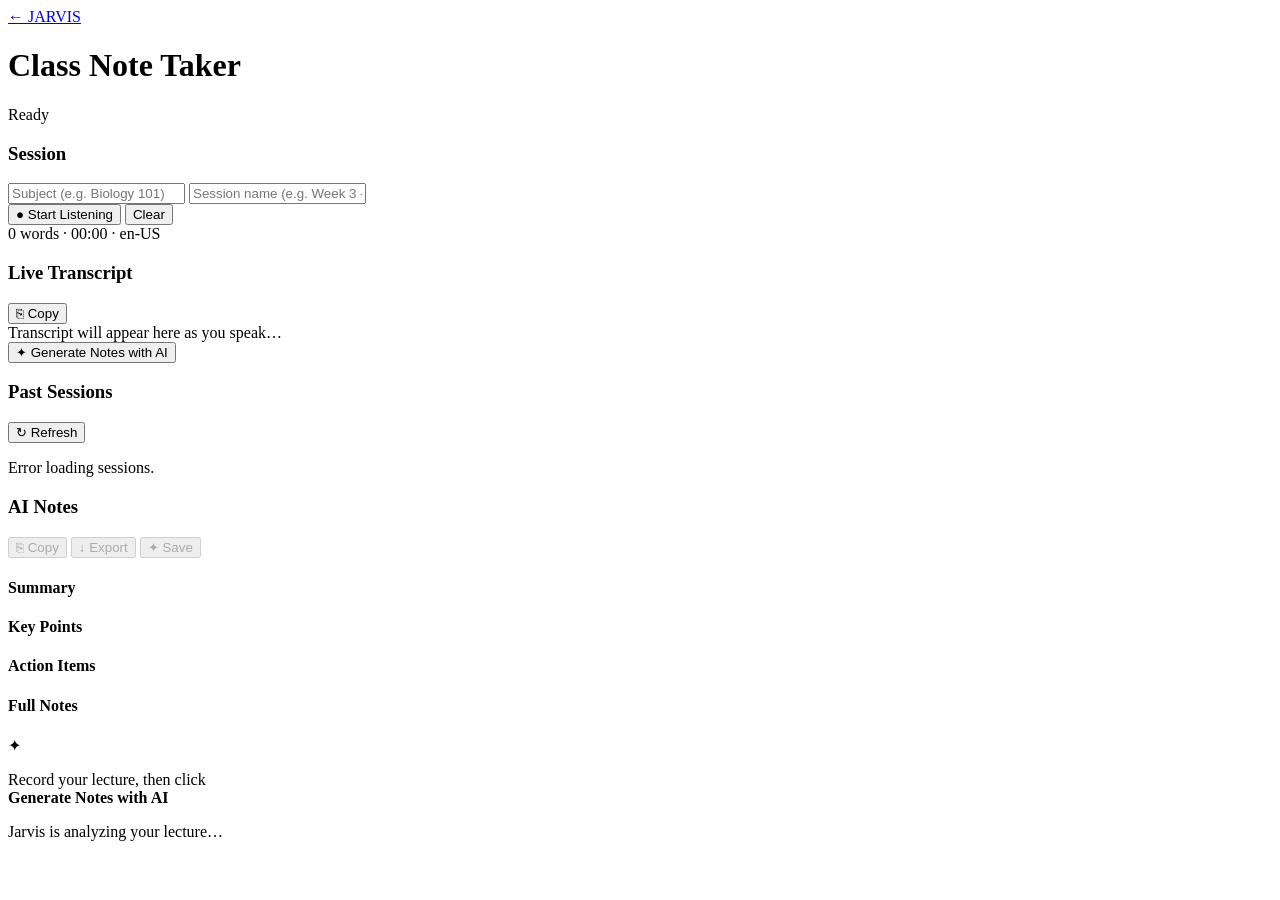
==== jarvis/templates/notes.html @ 7dcf9f26 "Add class note-taking feature with live speech transcription and AI notes - New /notes page: live re" ====
<!DOCTYPE html>
<html lang="en">
<head>
    <meta charset="UTF-8">
    <meta name="viewport" content="width=device-width, initial-scale=1.0">
    <title>Class Notes - JARVIS</title>
    <link rel="stylesheet" href="/static/css/style.css">
    <link rel="stylesheet" href="/static/css/notes.css">
</head>
<body>
    <div class="notes-app">

        <!-- Top Bar -->
        <header class="notes-header">
            <a href="/" class="back-link">← JARVIS</a>
            <div class="header-center">
                <div class="arc-reactor small"></div>
                <h1>Class Note Taker</h1>
            </div>
            <div class="header-right">
                <span class="status-dot" id="status-dot"></span>
                <span id="status-label">Ready</span>
            </div>
        </header>

        <div class="notes-layout">

            <!-- Left: Controls + Transcript -->
            <div class="left-panel">

                <!-- Session Info -->
                <div class="panel session-panel">
                    <h3>Session</h3>
                    <div class="session-fields">
                        <input type="text" id="subject-input" placeholder="Subject (e.g. Biology 101)" />
                        <input type="text" id="session-input" placeholder="Session name (e.g. Week 3 - Mitosis)" />
                    </div>
                </div>

                <!-- Recording Controls -->
                <div class="panel record-panel">
                    <div class="record-controls">
                        <button id="record-btn" class="record-btn" onclick="toggleRecording()">
                            <span class="record-icon">●</span>
                            <span id="record-label">Start Listening</span>
                        </button>
                        <button class="action-btn secondary" onclick="clearTranscript()" title="Clear transcript">
                            Clear
                        </button>
                    </div>
                    <div class="record-meta">
                        <span id="word-count">0 words</span>
                        <span class="sep">·</span>
                        <span id="rec-timer">00:00</span>
                        <span class="sep">·</span>
                        <span id="lang-badge">en-US</span>
                    </div>
                    <div id="listening-indicator" class="listening-indicator hidden">
                        <span></span><span></span><span></span><span></span><span></span>
                    </div>
                </div>

                <!-- Live Transcript -->
                <div class="panel transcript-panel">
                    <div class="panel-header-row">
                        <h3>Live Transcript</h3>
                        <button class="icon-btn" onclick="copyTranscript()" title="Copy transcript">⎘ Copy</button>
                    </div>
                    <div id="transcript-box" class="transcript-box">
                        <span class="placeholder">Transcript will appear here as you speak…</span>
                    </div>
                    <div id="interim-box" class="interim-box"></div>
                </div>

                <!-- Generate Button -->
                <button id="generate-btn" class="generate-btn" onclick="generateNotes()">
                    <span id="generate-icon">✦</span>
                    <span id="generate-label">Generate Notes with AI</span>
                </button>

            </div>

            <!-- Right: Notes Output -->
            <div class="right-panel">

                <!-- Past Sessions -->
                <div class="panel sessions-panel" id="sessions-panel">
                    <div class="panel-header-row">
                        <h3>Past Sessions</h3>
                        <button class="icon-btn" onclick="loadSessions()">↻ Refresh</button>
                    </div>
                    <div id="sessions-list">
                        <p class="placeholder">No saved sessions yet.</p>
                    </div>
                </div>

                <!-- AI Notes Output -->
                <div class="panel notes-output-panel" id="notes-output-panel">
                    <div class="panel-header-row">
                        <h3>AI Notes</h3>
                        <div class="output-actions">
                            <button class="icon-btn" onclick="copyNotes()" id="copy-notes-btn" disabled>⎘ Copy</button>
                            <button class="icon-btn" onclick="downloadNotes()" id="download-btn" disabled>↓ Export</button>
                            <button class="icon-btn" onclick="saveSession()" id="save-btn" disabled>✦ Save</button>
                        </div>
                    </div>

                    <!-- Summary -->
                    <div id="summary-section" class="notes-section hidden">
                        <h4>Summary</h4>
                        <p id="summary-text"></p>
                    </div>

                    <!-- Key Points -->
                    <div id="keypoints-section" class="notes-section hidden">
                        <h4>Key Points</h4>
                        <ul id="keypoints-list"></ul>
                    </div>

                    <!-- Action Items -->
                    <div id="actions-section" class="notes-section hidden">
                        <h4>Action Items</h4>
                        <ul id="actions-list"></ul>
                    </div>

                    <!-- Full Notes -->
                    <div id="full-notes-section" class="notes-section hidden">
                        <h4>Full Notes</h4>
                        <div id="notes-markdown" class="notes-markdown"></div>
                    </div>

                    <!-- Placeholder -->
                    <div id="notes-placeholder" class="notes-placeholder">
                        <div class="placeholder-icon">✦</div>
                        <p>Record your lecture, then click<br><strong>Generate Notes with AI</strong></p>
                    </div>

                    <!-- Loading -->
                    <div id="notes-loading" class="notes-loading hidden">
                        <div class="spinner"></div>
                        <p>Jarvis is analyzing your lecture…</p>
                    </div>
                </div>
            </div>
        </div>
    </div>

    <script>
    // ─── State ───────────────────────────────────────────────────────────────
    let recognition = null;
    let isRecording = false;
    let transcript = "";
    let timerInterval = null;
    let seconds = 0;
    let currentNotes = null;

    // ─── Speech Recognition Setup ─────────────────────────────────────────
    function initRecognition() {
        const SpeechRecognition = window.SpeechRecognition || window.webkitSpeechRecognition;
        if (!SpeechRecognition) {
            setStatus("Speech API not supported. Use Chrome or Edge.", "error");
            document.getElementById("record-btn").disabled = true;
            return null;
        }
        const r = new SpeechRecognition();
        r.continuous = true;
        r.interimResults = true;
        r.lang = "en-US";

        r.onresult = (e) => {
            let interim = "";
            for (let i = e.resultIndex; i < e.results.length; i++) {
                const t = e.results[i][0].transcript;
                if (e.results[i].isFinal) {
                    transcript += t + " ";
                    renderTranscript();
                } else {
                    interim += t;
                }
            }
            document.getElementById("interim-box").textContent = interim;
            updateWordCount();
        };

        r.onerror = (e) => {
            if (e.error === "not-allowed") {
                setStatus("Microphone access denied.", "error");
                stopRecording();
            } else if (e.error !== "no-speech") {
                setStatus(`Error: ${e.error}`, "error");
            }
        };

        r.onend = () => {
            if (isRecording) r.start(); // keep running
        };

        return r;
    }

    // ─── Recording Controls ───────────────────────────────────────────────
    function toggleRecording() {
        if (isRecording) stopRecording();
        else startRecording();
    }

    function startRecording() {
        recognition = recognition || initRecognition();
        if (!recognition) return;
        recognition.start();
        isRecording = true;

        document.getElementById("record-btn").classList.add("recording");
        document.getElementById("record-label").textContent = "Stop";
        document.getElementById("listening-indicator").classList.remove("hidden");
        setStatus("Listening…", "active");
        startTimer();
    }

    function stopRecording() {
        if (recognition) recognition.stop();
        isRecording = false;
        document.getElementById("record-btn").classList.remove("recording");
        document.getElementById("record-label").textContent = "Start Listening";
        document.getElementById("listening-indicator").classList.add("hidden");
        document.getElementById("interim-box").textContent = "";
        setStatus(transcript.trim() ? "Recording stopped. Ready to generate notes." : "Ready", "idle");
        stopTimer();
    }

    // ─── Timer ────────────────────────────────────────────────────────────
    function startTimer() {
        seconds = 0;
        timerInterval = setInterval(() => {
            seconds++;
            const m = String(Math.floor(seconds / 60)).padStart(2, "0");
            const s = String(seconds % 60).padStart(2, "0");
            document.getElementById("rec-timer").textContent = `${m}:${s}`;
        }, 1000);
    }

    function stopTimer() {
        clearInterval(timerInterval);
    }

    // ─── Transcript Helpers ───────────────────────────────────────────────
    function renderTranscript() {
        const box = document.getElementById("transcript-box");
        if (transcript.trim()) {
            box.innerHTML = `<p>${transcript.trim()}</p>`;
        } else {
            box.innerHTML = `<span class="placeholder">Transcript will appear here as you speak…</span>`;
        }
        box.scrollTop = box.scrollHeight;
    }

    function updateWordCount() {
        const words = (transcript + " " + document.getElementById("interim-box").textContent)
            .trim().split(/\s+/).filter(Boolean).length;
        document.getElementById("word-count").textContent = `${words} word${words !== 1 ? "s" : ""}`;
    }

    function clearTranscript() {
        if (isRecording) stopRecording();
        transcript = "";
        currentNotes = null;
        renderTranscript();
        updateWordCount();
        document.getElementById("rec-timer").textContent = "00:00";
        hideNotesOutput();
        setStatus("Cleared.", "idle");
    }

    function copyTranscript() {
        if (!transcript.trim()) return;
        navigator.clipboard.writeText(transcript.trim());
        flash("Transcript copied!");
    }

    // ─── AI Note Generation ───────────────────────────────────────────────
    async function generateNotes() {
        if (!transcript.trim()) {
            flash("No transcript yet — start recording first!", "warn");
            return;
        }
        if (isRecording) stopRecording();

        const subject = document.getElementById("subject-input").value.trim() || "General";
        const session = document.getElementById("session-input").value.trim();

        showLoading(true);
        hideNotesOutput();
        setStatus("Generating notes…", "active");

        try {
            const res = await fetch("/api/notes/generate", {
                method: "POST",
                headers: { "Content-Type": "application/json" },
                body: JSON.stringify({ transcript, subject, session_name: session }),
            });
            const data = await res.json();

            if (data.status === "error") {
                flash(`Error: ${data.message}`, "error");
                setStatus("Error generating notes.", "error");
                return;
            }

            currentNotes = data;
            renderNotes(data);
            setStatus("Notes ready!", "idle");

            if (data.status === "config_needed") {
                flash("AI unavailable — showing raw notes. Set ANTHROPIC_API_KEY to enable.", "warn");
            }
        } catch (err) {
            flash(`Network error: ${err.message}`, "error");
            setStatus("Error.", "error");
        } finally {
            showLoading(false);
        }
    }

    function renderNotes(data) {
        // Summary
        if (data.summary) {
            document.getElementById("summary-text").textContent = data.summary;
            document.getElementById("summary-section").classList.remove("hidden");
        }

        // Key Points
        if (data.key_points && data.key_points.length) {
            const ul = document.getElementById("keypoints-list");
            ul.innerHTML = data.key_points.map(p => `<li>${escHtml(p)}</li>`).join("");
            document.getElementById("keypoints-section").classList.remove("hidden");
        }

        // Action Items
        if (data.action_items && data.action_items.length) {
            const ul = document.getElementById("actions-list");
            ul.innerHTML = data.action_items.map(a => `<li>${escHtml(a)}</li>`).join("");
            document.getElementById("actions-section").classList.remove("hidden");
        }

        // Full Notes (simple markdown → HTML)
        if (data.notes) {
            document.getElementById("notes-markdown").innerHTML = markdownToHtml(data.notes);
            document.getElementById("full-notes-section").classList.remove("hidden");
        }

        document.getElementById("notes-placeholder").classList.add("hidden");
        document.getElementById("copy-notes-btn").disabled = false;
        document.getElementById("download-btn").disabled = false;
        document.getElementById("save-btn").disabled = false;
    }

    function hideNotesOutput() {
        ["summary-section","keypoints-section","actions-section","full-notes-section"].forEach(id => {
            document.getElementById(id).classList.add("hidden");
        });
        document.getElementById("notes-placeholder").classList.remove("hidden");
        document.getElementById("copy-notes-btn").disabled = true;
        document.getElementById("download-btn").disabled = true;
        document.getElementById("save-btn").disabled = true;
    }

    function showLoading(show) {
        document.getElementById("notes-loading").classList.toggle("hidden", !show);
        document.getElementById("generate-btn").disabled = show;
        if (show) document.getElementById("generate-label").textContent = "Generating…";
        else document.getElementById("generate-label").textContent = "Generate Notes with AI";
    }

    // ─── Save / Export ────────────────────────────────────────────────────
    async function saveSession() {
        if (!currentNotes) return;
        const subject = document.getElementById("subject-input").value.trim() || "General";
        const session = document.getElementById("session-input").value.trim();
        try {
            const res = await fetch("/api/notes/save", {
                method: "POST",
                headers: { "Content-Type": "application/json" },
                body: JSON.stringify({
                    subject, session_name: session,
                    transcript: transcript.trim(),
                    notes: currentNotes.notes || "",
                    summary: currentNotes.summary || "",
                    key_points: currentNotes.key_points || [],
                    action_items: currentNotes.action_items || [],
                }),
            });
            const data = await res.json();
            if (data.status === "ok") {
                flash(`Saved as ${data.filename}`);
                loadSessions();
            } else {
                flash(`Save failed: ${data.message}`, "error");
            }
        } catch (err) {
            flash(`Network error: ${err.message}`, "error");
        }
    }

    function downloadNotes() {
        if (!currentNotes) return;
        const subject = document.getElementById("subject-input").value.trim() || "Notes";
        const session = document.getElementById("session-input").value.trim();
        const date = new Date().toLocaleDateString();
        const content = [
            `# ${subject}${session ? " — " + session : ""}`,
            `*${date}*\n`,
            currentNotes.summary ? `## Summary\n${currentNotes.summary}\n` : "",
            currentNotes.key_points?.length ? `## Key Points\n${currentNotes.key_points.map(p => `- ${p}`).join("\n")}\n` : "",
            currentNotes.action_items?.length ? `## Action Items\n${currentNotes.action_items.map(a => `- [ ] ${a}`).join("\n")}\n` : "",
            currentNotes.notes ? `## Notes\n${currentNotes.notes}\n` : "",
            `---\n## Raw Transcript\n${transcript.trim()}`,
        ].filter(Boolean).join("\n");

        const blob = new Blob([content], { type: "text/markdown" });
        const url = URL.createObjectURL(blob);
        const a = document.createElement("a");
        a.href = url;
        a.download = `${subject.replace(/\s+/g,"_")}_notes.md`;
        a.click();
        URL.revokeObjectURL(url);
    }

    function copyNotes() {
        if (!currentNotes) return;
        const text = [
            currentNotes.summary,
            currentNotes.key_points?.join("\n"),
            currentNotes.notes,
        ].filter(Boolean).join("\n\n");
        navigator.clipboard.writeText(text);
        flash("Notes copied!");
    }

    // ─── Past Sessions ────────────────────────────────────────────────────
    async function loadSessions() {
        try {
            const res = await fetch("/api/notes/sessions");
            const data = await res.json();
            const list = document.getElementById("sessions-list");
            if (!data.sessions || data.sessions.length === 0) {
                list.innerHTML = `<p class="placeholder">No saved sessions yet.</p>`;
                return;
            }
            list.innerHTML = data.sessions.map(s => `
                <div class="session-item" onclick="loadSession('${escHtml(s.filename)}')">
                    <div class="session-item-title">${escHtml(s.subject)}${s.session_name ? " — " + escHtml(s.session_name) : ""}</div>
                    <div class="session-item-meta">${new Date(s.timestamp).toLocaleString()}</div>
                    ${s.summary ? `<div class="session-item-summary">${escHtml(s.summary.slice(0,100))}…</div>` : ""}
                </div>
            `).join("");
        } catch (err) {
            document.getElementById("sessions-list").innerHTML = `<p class="placeholder">Error loading sessions.</p>`;
        }
    }

    async function loadSession(filename) {
        try {
            const res = await fetch(`/api/notes/sessions/${encodeURIComponent(filename)}`);
            const result = await res.json();
            if (result.status !== "ok") { flash("Could not load session.", "error"); return; }
            const d = result.data;
            document.getElementById("subject-input").value = d.subject || "";
            document.getElementById("session-input").value = d.session_name || "";
            transcript = d.transcript || "";
            renderTranscript();
            updateWordCount();
            currentNotes = d;
            renderNotes(d);
            setStatus("Session loaded.", "idle");
        } catch (err) {
            flash(`Error: ${err.message}`, "error");
        }
    }

    // ─── Utilities ────────────────────────────────────────────────────────
    function setStatus(msg, mode) {
        document.getElementById("status-label").textContent = msg;
        const dot = document.getElementById("status-dot");
        dot.className = "status-dot";
        if (mode === "active") dot.classList.add("active");
        else if (mode === "error") dot.classList.add("error");
    }

    let flashTimeout;
    function flash(msg, type = "ok") {
        let el = document.getElementById("flash");
        if (!el) {
            el = document.createElement("div");
            el.id = "flash";
            document.body.appendChild(el);
        }
        el.textContent = msg;
        el.className = `flash flash-${type} show`;
        clearTimeout(flashTimeout);
        flashTimeout = setTimeout(() => el.classList.remove("show"), 3000);
    }

    function escHtml(str) {
        return String(str)
            .replace(/&/g, "&amp;")
            .replace(/</g, "&lt;")
            .replace(/>/g, "&gt;")
            .replace(/"/g, "&quot;");
    }

    function markdownToHtml(md) {
        return md
            .replace(/^### (.+)$/gm, "<h5>$1</h5>")
            .replace(/^## (.+)$/gm, "<h4>$1</h4>")
            .replace(/^# (.+)$/gm, "<h3>$1</h3>")
            .replace(/\*\*(.+?)\*\*/g, "<strong>$1</strong>")
            .replace(/\*(.+?)\*/g, "<em>$1</em>")
            .replace(/^- (.+)$/gm, "<li>$1</li>")
            .replace(/(<li>.*<\/li>(\n|$))+/g, m => `<ul>${m}</ul>`)
            .replace(/\n{2,}/g, "</p><p>")
            .replace(/^(?!<[hul])(.+)$/gm, "<p>$1</p>")
            .replace(/<p><\/p>/g, "");
    }

    // ─── Init ─────────────────────────────────────────────────────────────
    loadSessions();
    </script>
</body>
</html>
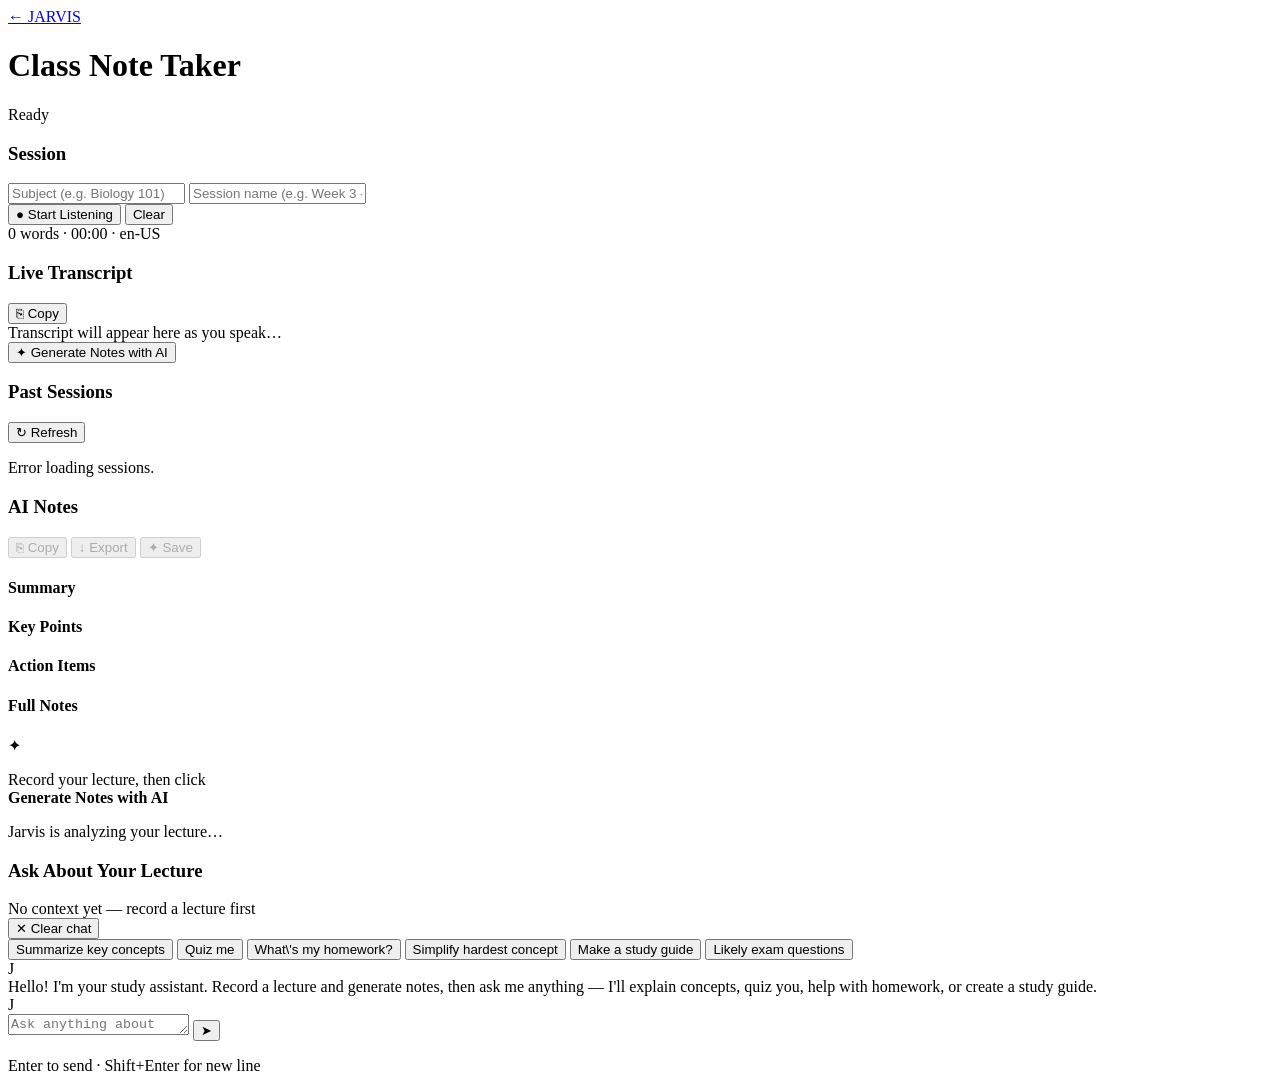
==== commit 2b24eb6a: "Add comprehensive AI chat to class note-taking page - New /api/notes/chat endpoint: multi-turn conve" ====
--- a/jarvis/templates/notes.html
+++ b/jarvis/templates/notes.html
@@ -143,6 +143,60 @@
                 </div>
             </div>
         </div>
+
+        <!-- Full-width AI Chat -->
+        <div class="panel chat-panel" id="chat-panel">
+            <div class="panel-header-row">
+                <div class="chat-header-left">
+                    <h3>Ask About Your Lecture</h3>
+                    <span class="chat-context-badge" id="chat-context-badge">No context yet</span>
+                </div>
+                <button class="icon-btn" onclick="clearChat()">✕ Clear chat</button>
+            </div>
+
+            <!-- Quick Suggestion Chips -->
+            <div class="chat-suggestions" id="chat-suggestions">
+                <button class="chip" onclick="sendSuggestion('Summarize the most important concepts from this lecture')">Summarize key concepts</button>
+                <button class="chip" onclick="sendSuggestion('Quiz me with 5 multiple-choice questions based on this lecture')">Quiz me</button>
+                <button class="chip" onclick="sendSuggestion('What are the action items or homework from this lecture?')">What\'s my homework?</button>
+                <button class="chip" onclick="sendSuggestion('Explain the hardest concept in this lecture in simple terms')">Simplify hardest concept</button>
+                <button class="chip" onclick="sendSuggestion('Create a study guide I can review before an exam on this material')">Make a study guide</button>
+                <button class="chip" onclick="sendSuggestion('What questions might appear on an exam about this lecture?')">Likely exam questions</button>
+            </div>
+
+            <!-- Messages -->
+            <div class="chat-messages" id="chat-messages">
+                <div class="chat-bubble assistant-bubble">
+                    <div class="bubble-avatar">J</div>
+                    <div class="bubble-body">
+                        Hello! I'm your study assistant. Record a lecture and generate notes, then ask me anything — I'll explain concepts, quiz you, help with homework, or create a study guide.
+                    </div>
+                </div>
+            </div>
+
+            <!-- Typing indicator -->
+            <div class="typing-indicator hidden" id="typing-indicator">
+                <div class="bubble-avatar">J</div>
+                <div class="typing-dots"><span></span><span></span><span></span></div>
+            </div>
+
+            <!-- Input -->
+            <div class="chat-input-row">
+                <textarea
+                    id="chat-input"
+                    class="chat-input"
+                    placeholder="Ask anything about your lecture…"
+                    rows="1"
+                    onkeydown="if(event.key==='Enter'&&!event.shiftKey){event.preventDefault();sendChat();}"
+                    oninput="autoResize(this)"
+                ></textarea>
+                <button class="chat-send-btn" onclick="sendChat()" id="chat-send-btn">
+                    ➤
+                </button>
+            </div>
+            <p class="chat-hint">Enter to send · Shift+Enter for new line</p>
+        </div>
+
     </div>
 
     <script>
@@ -522,8 +576,144 @@
             .replace(/<p><\/p>/g, "");
     }
 
+    // ─── Chat ─────────────────────────────────────────────────────────────
+    let chatHistory = [];
+    let chatBusy = false;
+
+    function getChatContext() {
+        return {
+            subject: document.getElementById("subject-input").value.trim() || "General",
+            session_name: document.getElementById("session-input").value.trim(),
+            transcript: transcript.trim(),
+            notes: currentNotes?.notes || "",
+            key_points: currentNotes?.key_points || [],
+            action_items: currentNotes?.action_items || [],
+        };
+    }
+
+    function updateChatContextBadge() {
+        const badge = document.getElementById("chat-context-badge");
+        const ctx = getChatContext();
+        if (ctx.notes) {
+            badge.textContent = `Context: ${ctx.subject} notes loaded`;
+            badge.classList.add("has-context");
+        } else if (ctx.transcript) {
+            badge.textContent = `Context: transcript only (generate notes for full context)`;
+            badge.classList.remove("has-context");
+        } else {
+            badge.textContent = "No context yet — record a lecture first";
+            badge.classList.remove("has-context");
+        }
+    }
+
+    async function sendChat() {
+        if (chatBusy) return;
+        const input = document.getElementById("chat-input");
+        const message = input.value.trim();
+        if (!message) return;
+
+        input.value = "";
+        autoResize(input);
+        appendBubble("user", message);
+        chatHistory.push({ role: "user", content: message });
+
+        chatBusy = true;
+        document.getElementById("chat-send-btn").disabled = true;
+        document.getElementById("typing-indicator").classList.remove("hidden");
+        scrollChat();
+
+        try {
+            const ctx = getChatContext();
+            const res = await fetch("/api/notes/chat", {
+                method: "POST",
+                headers: { "Content-Type": "application/json" },
+                body: JSON.stringify({
+                    message,
+                    history: chatHistory.slice(0, -1), // exclude the message we just added
+                    ...ctx,
+                }),
+            });
+            const data = await res.json();
+
+            document.getElementById("typing-indicator").classList.add("hidden");
+
+            if (data.status === "error") {
+                appendBubble("assistant", `Sorry, I hit an error: ${data.message}`);
+            } else if (data.status === "config_needed") {
+                appendBubble("assistant", data.response);
+            } else {
+                const reply = data.response;
+                chatHistory.push({ role: "assistant", content: reply });
+                appendBubble("assistant", reply);
+            }
+        } catch (err) {
+            document.getElementById("typing-indicator").classList.add("hidden");
+            appendBubble("assistant", `Network error: ${err.message}`);
+        } finally {
+            chatBusy = false;
+            document.getElementById("chat-send-btn").disabled = false;
+            scrollChat();
+        }
+    }
+
+    function sendSuggestion(text) {
+        document.getElementById("chat-input").value = text;
+        sendChat();
+    }
+
+    function appendBubble(role, text) {
+        const container = document.getElementById("chat-messages");
+        const div = document.createElement("div");
+        div.className = `chat-bubble ${role === "user" ? "user-bubble" : "assistant-bubble"}`;
+
+        const avatar = document.createElement("div");
+        avatar.className = "bubble-avatar";
+        avatar.textContent = role === "user" ? "U" : "J";
+
+        const body = document.createElement("div");
+        body.className = "bubble-body";
+        body.innerHTML = role === "assistant" ? markdownToHtml(text) : escHtml(text);
+
+        if (role === "user") {
+            div.appendChild(body);
+            div.appendChild(avatar);
+        } else {
+            div.appendChild(avatar);
+            div.appendChild(body);
+        }
+        container.appendChild(div);
+        scrollChat();
+    }
+
+    function scrollChat() {
+        const c = document.getElementById("chat-messages");
+        c.scrollTop = c.scrollHeight;
+    }
+
+    function clearChat() {
+        chatHistory = [];
+        document.getElementById("chat-messages").innerHTML = `
+            <div class="chat-bubble assistant-bubble">
+                <div class="bubble-avatar">J</div>
+                <div class="bubble-body">Chat cleared. Ask me anything about your lecture!</div>
+            </div>`;
+    }
+
+    function autoResize(el) {
+        el.style.height = "auto";
+        el.style.height = Math.min(el.scrollHeight, 160) + "px";
+    }
+
+    // Keep context badge in sync whenever notes are generated or session loaded
+    const _origRenderNotes = renderNotes;
+    function renderNotes(data) {
+        _origRenderNotes(data);
+        updateChatContextBadge();
+    }
+
     // ─── Init ─────────────────────────────────────────────────────────────
     loadSessions();
+    updateChatContextBadge();
     </script>
 </body>
 </html>
